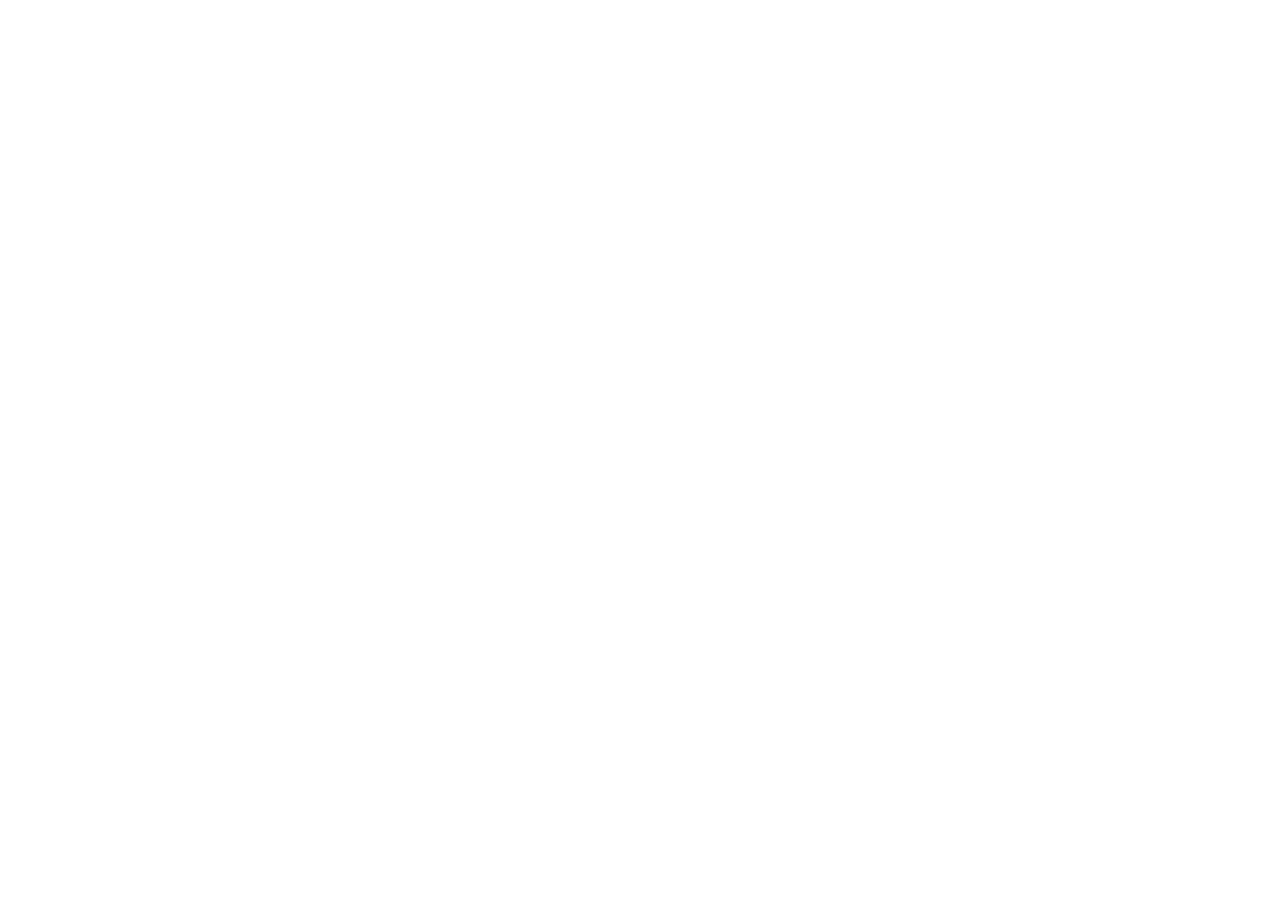
==== cv.html @ bf1befe2 "First changes" ====
<!DOCTYPE html>
<html lang="en">
<head>
    <meta charset="UTF-8">
    <meta name="viewport" content="width=device-width, initial-scale=1.0">
    <title>Document</title>
</head>
<body>
    
</body>
</html>
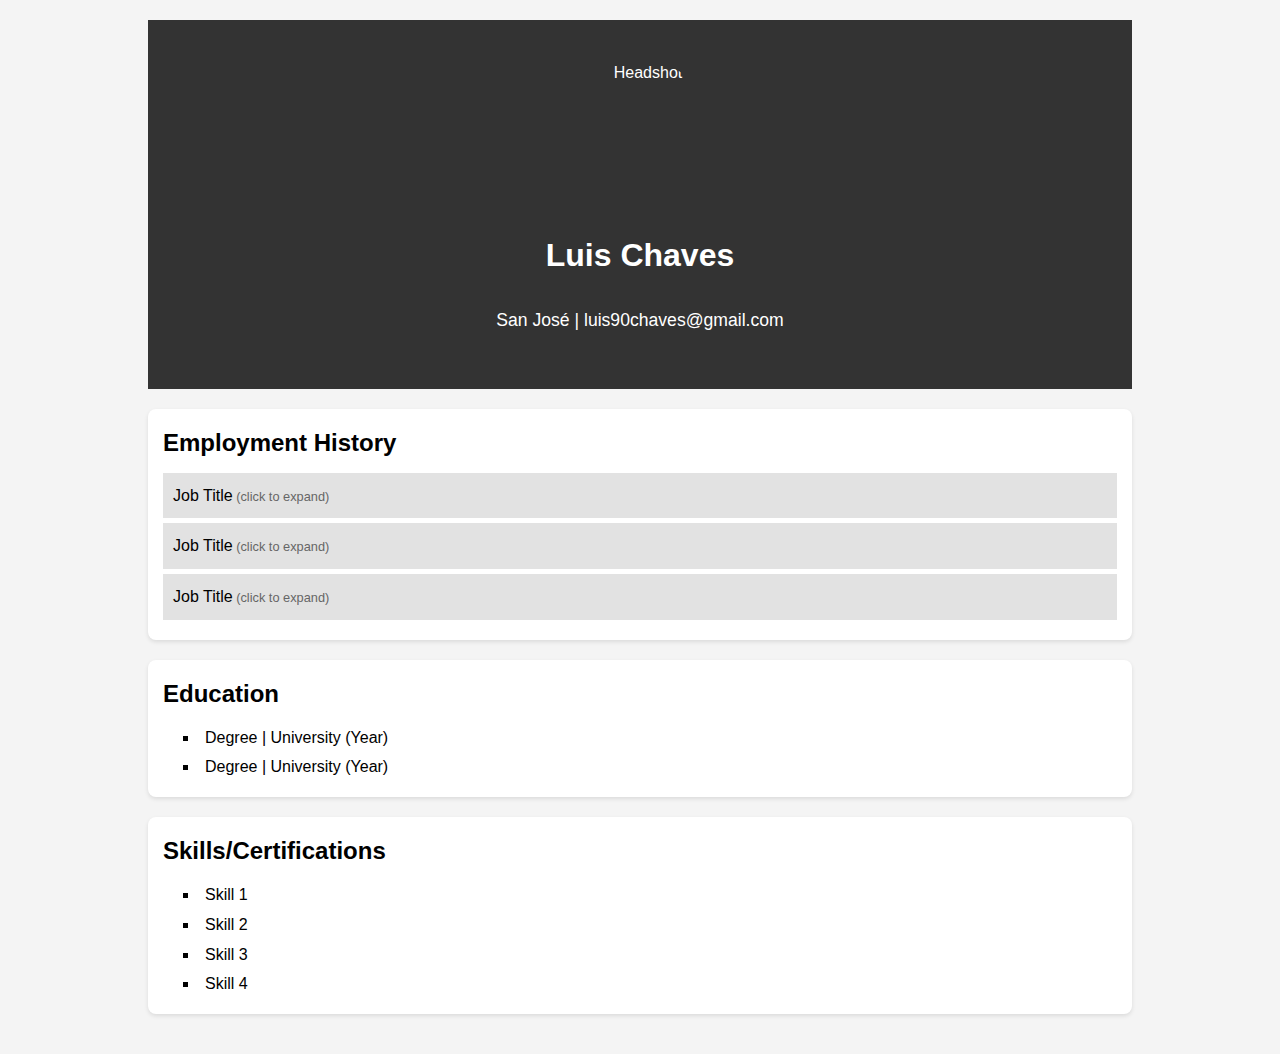
==== commit 6cb151d2: "Mas cambios" ====
--- a/cv.html
+++ b/cv.html
@@ -3,9 +3,39 @@
 <head>
     <meta charset="UTF-8">
     <meta name="viewport" content="width=device-width, initial-scale=1.0">
-    <title>Document</title>
+    <title>Luis Chaves - CV</title>
+    <link rel="stylesheet" href="styles.css">
 </head>
 <body>
-    
+    <div class="container">
+        <header>
+            <img src="headshot.jpg" alt="Headshot" class="headshot">
+            <h1 id="name">Luis Chaves</h1>
+            <p id="contactInfo">San José | luis90chaves@gmail.com</p>
+        </header>
+        <section id="employmentHistory">
+            <h2>Employment History</h2>
+            <div id="timeline"></div> <!-- Placeholder for the JavaScript array -->
+        </section>
+        <section id="education">
+            <h2>Education</h2>
+            <ul>
+                <li>Degree | University (Year)</li>
+                <li>Degree | University (Year)</li>
+                <!-- Add more list items as needed -->
+            </ul>
+        </section>
+        <section id="skills">
+            <h2>Skills/Certifications</h2>
+            <ul>
+				<li>Skill 1</li>
+				<li>Skill 2</li>
+				<li>Skill 3</li>
+				<li>Skill 4</li>
+                <!-- Add more list items as needed -->
+			</ul>
+        </section>
+    </div>
+    <script src="main.js"></script>
 </body>
 </html>--- a/styles.css
+++ b/styles.css
@@ -0,0 +1,123 @@
+/* Base reset for padding and margin for all elements */
+* {
+    padding: 0;
+    margin: 0;
+    box-sizing: border-box;
+}
+
+/* Body styling */
+body {
+    font-family: 'Arial', sans-serif;
+    line-height: 1.6;
+    background-color: #f4f4f4;
+}
+
+/* Container for centering the content */
+.container {
+    width: 80%;
+    margin: auto;
+    overflow: hidden;
+    padding: 20px;
+}
+
+/* Header styling */
+header {
+    background: #333;
+    color: #fff;
+    padding: 20px;
+    text-align: center;
+}
+
+/* Header image and name styling */
+.headshot {
+    width: 150px;
+    height: 150px;
+    border-radius: 50%;
+    display: block;
+    margin: 20px auto;
+}
+
+header h1 {
+    margin-bottom: 10px;
+}
+
+/* Contact information styling */
+#contactInfo {
+    font-size: 1.1em;
+    margin-bottom: 20px;
+    color: #fff; 
+    padding: 15px;
+}
+
+
+/* Section styling for employment, education, and skills */
+section {
+    background: #fff;
+    margin: 20px 0;
+    padding: 15px;
+    border-radius: 8px;
+    box-shadow: 0 2px 4px rgba(0,0,0,0.1);
+}
+
+section h2 {
+    margin-bottom: 10px;
+}
+
+/* Timeline styling */
+#timeline .entry {
+    border-left: 3px solid #333;
+    margin-bottom: 5px;
+    cursor: pointer;
+}
+
+#timeline .entry-header {
+    background: #e2e2e2;
+    padding: 10px;
+    margin-left: -3px; 
+}
+
+#timeline .entry-header:hover {
+    background: #ccc; 
+    color: #333; 
+}
+
+/* Style for the job description content */
+#timeline .entry-content p {
+    padding: 5px 10px;
+    background: #f9f9f9;
+    border-left: 3px solid #333;
+    display: block; 
+}
+
+/* List styling for education and skills */
+section ul {
+    list-style: inside square;
+    padding: 0 20px;
+}
+
+section ul li {
+    padding: 2px 0;
+}
+
+/* Adjustments for active class */
+.entry.active .entry-header {
+    background-color: #e2e2e2; 
+    color: #333; 
+}
+
+.entry.active .entry-content {
+    display: block; 
+}
+
+/* Visual cue for clickable items */
+.entry .entry-header:after {
+    content: ' (click to expand)';
+    font-size: 0.8em;
+    color: #666;
+}
+
+.entry.active .entry-header:after {
+    content: ' (click to collapse)';
+    font-size: 0.8em;
+    color: #666; 
+}